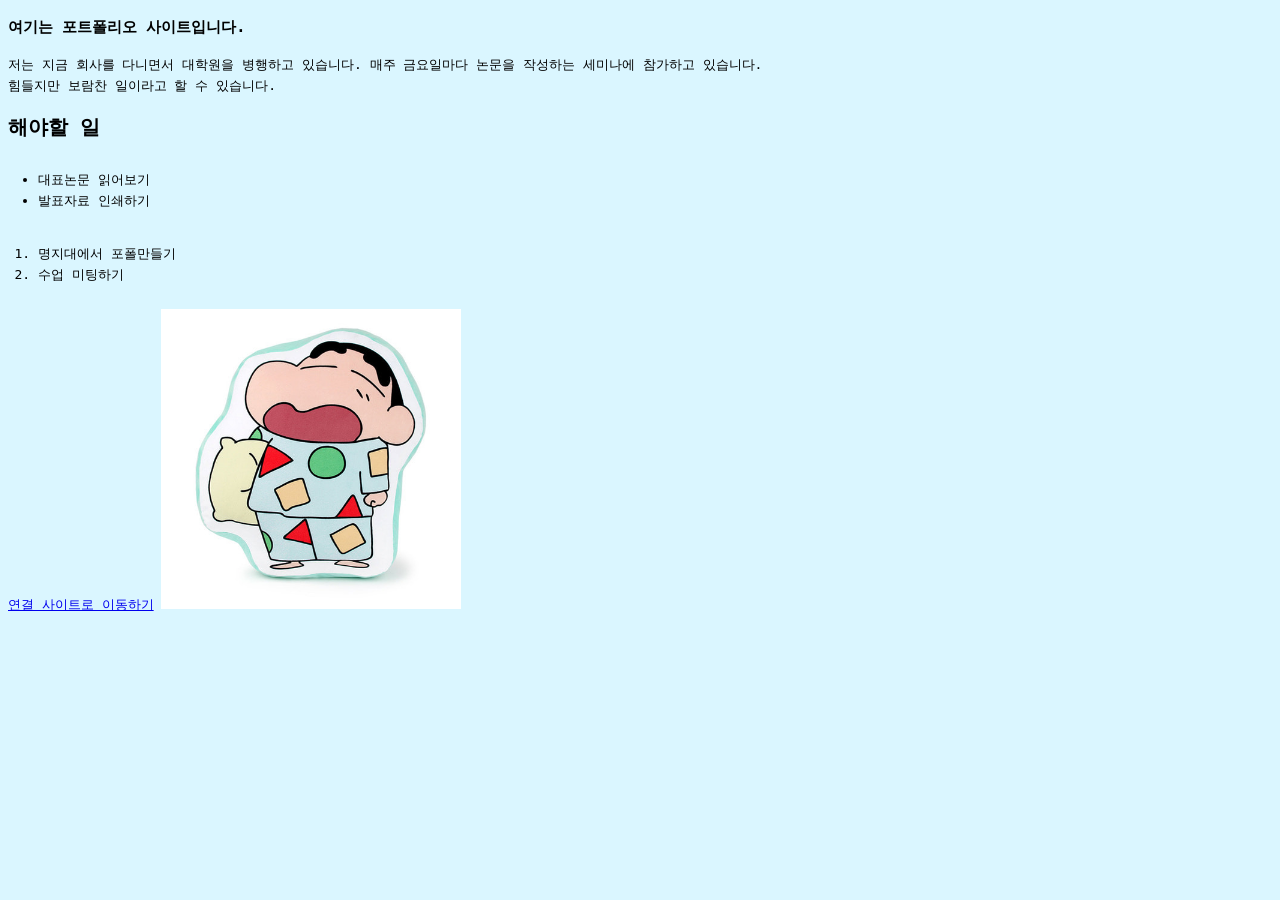
==== index.html @ 798539d0 "main 파일 이름 변경 (index.html)" ====
<!DOCTYPE html>
<html lang="ko">
<head>
	<title>박지인의 포트폴리오</title>
	<link rel='stylesheet' href="./main.css"  >
</head>
<body>
	<div class='container'>
	<h3>여기는 포트폴리오 사이트입니다.</h3>
	<p> 저는 지금 회사를 다니면서 대학원을 병행하고 있습니다. 매주 금요일마다 논문을 작성하는 세미나에 참가하고 있습니다. <br>
	힘들지만 보람찬 일이라고 할 수 있습니다.</p>
	</div>

	<div>
	<h2>해야할 일</h2>
	<ul>
		<li>대표논문 읽어보기</li>
		<li>발표자료 인쇄하기</li>
	</ul>
	<ol>
		<li>명지대에서 포폴만들기</li>
		<li>수업 미팅하기</li>
	</ol>
	</div>

	<div>
	<a href='https://www.naver.com/'>연결 사이트로 이동하기</a>

	<img src='./image/profile.jpg' alt='대표이미지사진'>
	</div>
</body>
---- main.css ----
body {
	background : #DAF6FF;
	font-family: monospace;
	line-height: 1.6;
}

ul, ol {
	padding: 10px 30px ;
}

img{
	width: 300px;
	height: 300px;
}
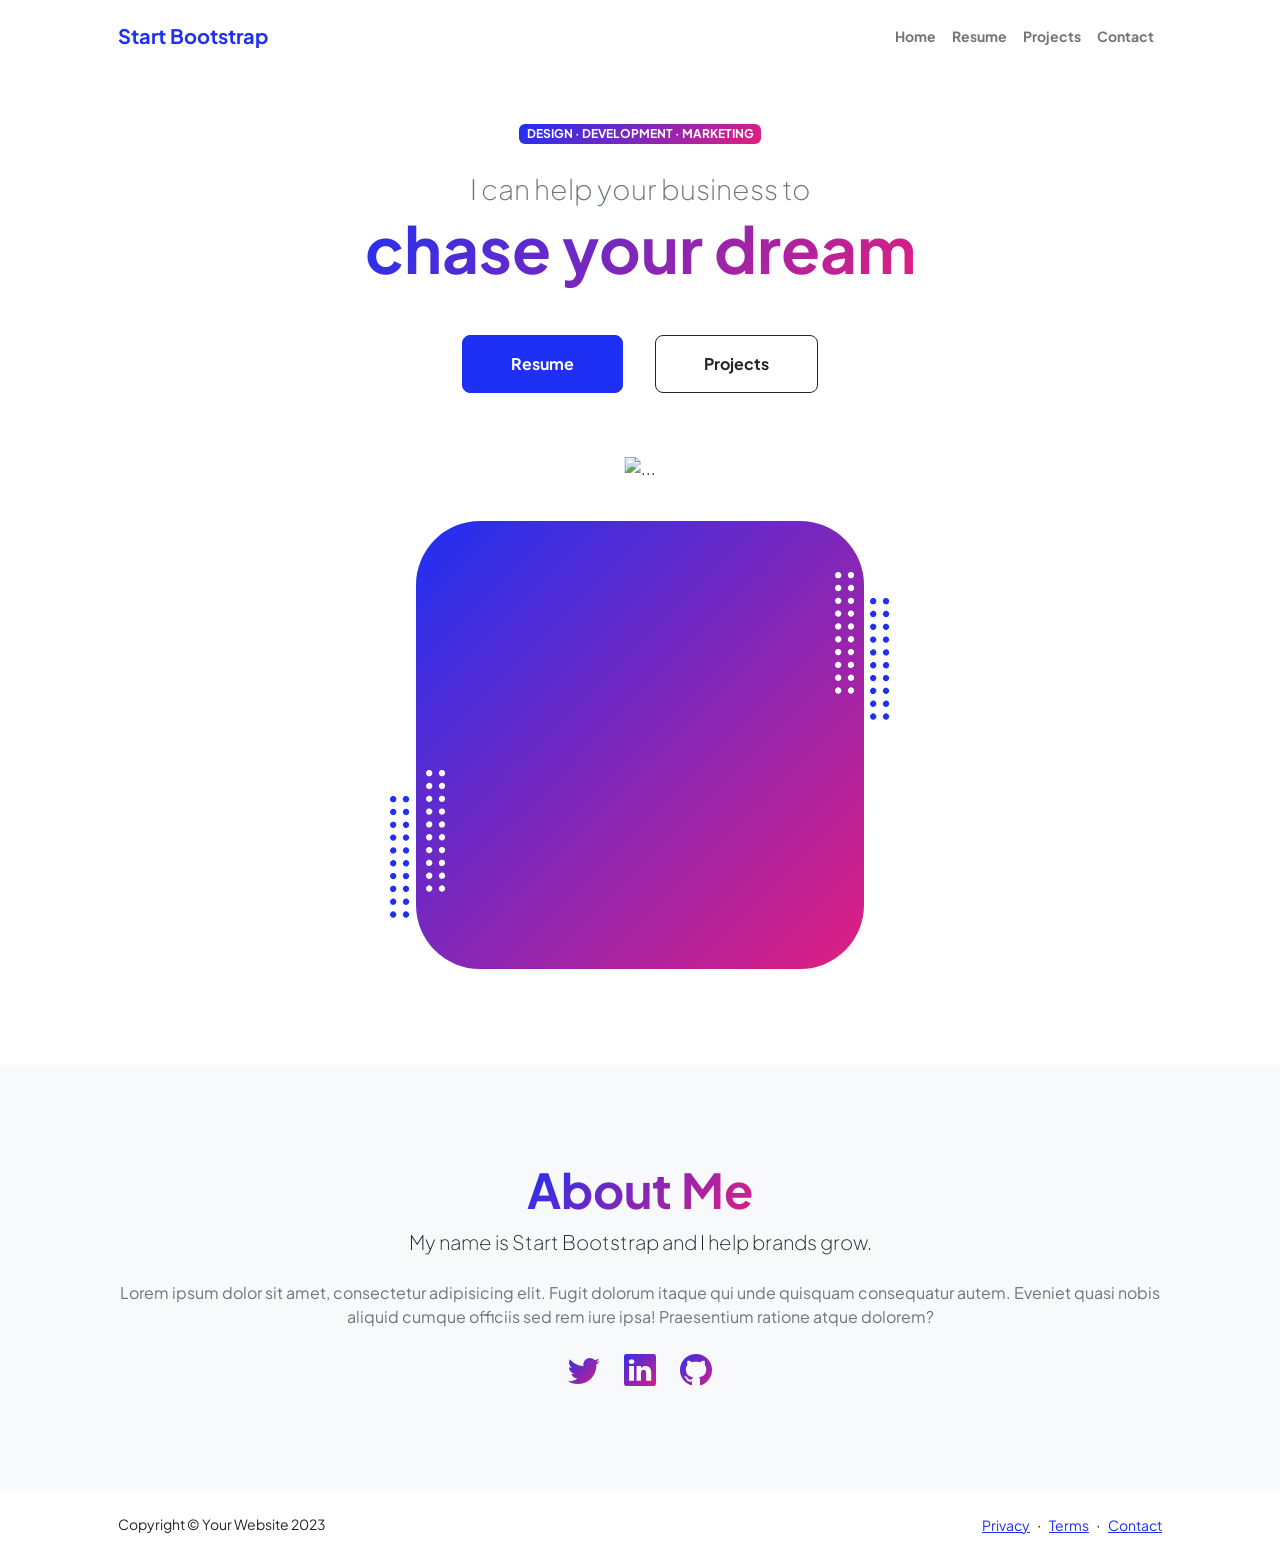
==== commit fe34a690: "first commit" ====
--- a/index.html
+++ b/index.html
@@ -1,31 +1,218 @@
 <!DOCTYPE html>
-<html lang="ko">
-<head>
-	<title>박지인의 포트폴리오</title>
-	<link rel='stylesheet' href="./main.css"  >
-</head>
-<body>
-	<div class='container'>
-	<h3>여기는 포트폴리오 사이트입니다.</h3>
-	<p> 저는 지금 회사를 다니면서 대학원을 병행하고 있습니다. 매주 금요일마다 논문을 작성하는 세미나에 참가하고 있습니다. <br>
-	힘들지만 보람찬 일이라고 할 수 있습니다.</p>
-	</div>
-
-	<div>
-	<h2>해야할 일</h2>
-	<ul>
-		<li>대표논문 읽어보기</li>
-		<li>발표자료 인쇄하기</li>
-	</ul>
-	<ol>
-		<li>명지대에서 포폴만들기</li>
-		<li>수업 미팅하기</li>
-	</ol>
-	</div>
-
-	<div>
-	<a href='https://www.naver.com/'>연결 사이트로 이동하기</a>
-
-	<img src='./image/profile.jpg' alt='대표이미지사진'>
-	</div>
-</body>+<html lang="en">
+    <head>
+        <meta charset="utf-8" />
+        <meta name="viewport" content="width=device-width, initial-scale=1, shrink-to-fit=no" />
+        <meta name="description" content="" />
+        <meta name="author" content="" />
+        <title>Personal - Start Bootstrap Theme</title>
+        <!-- Favicon-->
+        <link rel="icon" type="image/x-icon" href="assets/favicon.ico" />
+        <!-- Custom Google font-->
+        <link rel="preconnect" href="https://fonts.googleapis.com" />
+        <link rel="preconnect" href="https://fonts.gstatic.com" crossorigin />
+        <link href="https://fonts.googleapis.com/css2?family=Plus+Jakarta+Sans:wght@100;200;300;400;500;600;700;800;900&amp;display=swap" rel="stylesheet" />
+        <!-- Bootstrap icons-->
+        <link href="https://cdn.jsdelivr.net/npm/bootstrap-icons@1.8.1/font/bootstrap-icons.css" rel="stylesheet" />
+        <!-- Core theme CSS (includes Bootstrap)-->
+        <link href="css/styles.css" rel="stylesheet" />
+    </head>
+    <body class="d-flex flex-column h-100">
+        <main class="flex-shrink-0">
+            <!-- Navigation-->
+            <nav class="navbar navbar-expand-lg navbar-light bg-white py-3">
+                <div class="container px-5">
+                    <a class="navbar-brand" href="index.html"><span class="fw-bolder text-primary">Start Bootstrap</span></a>
+                    <button class="navbar-toggler" type="button" data-bs-toggle="collapse" data-bs-target="#navbarSupportedContent" aria-controls="navbarSupportedContent" aria-expanded="false" aria-label="Toggle navigation"><span class="navbar-toggler-icon"></span></button>
+                    <div class="collapse navbar-collapse" id="navbarSupportedContent">
+                        <ul class="navbar-nav ms-auto mb-2 mb-lg-0 small fw-bolder">
+                            <li class="nav-item"><a class="nav-link" href="index.html">Home</a></li>
+                            <li class="nav-item"><a class="nav-link" href="resume.html">Resume</a></li>
+                            <li class="nav-item"><a class="nav-link" href="projects.html">Projects</a></li>
+                            <li class="nav-item"><a class="nav-link" href="contact.html">Contact</a></li>
+                        </ul>
+                    </div>
+                </div>
+            </nav>
+            <!-- Header-->
+            <header class="py-5">
+                <div class="container px-5 pb-5">
+                    <div class="row gx-5 align-items-center">
+                        <div class="col-xxl-5">
+                            <!-- Header text content-->
+                            <div class="text-center text-xxl-start">
+                                <div class="badge bg-gradient-primary-to-secondary text-white mb-4"><div class="text-uppercase">Design &middot; Development &middot; Marketing</div></div>
+                                <div class="fs-3 fw-light text-muted">I can help your business to</div>
+                                <h1 class="display-3 fw-bolder mb-5"><span class="text-gradient d-inline">chase your dream</span></h1>
+                                <div class="d-grid gap-3 d-sm-flex justify-content-sm-center justify-content-xxl-start mb-3">
+                                    <a class="btn btn-primary btn-lg px-5 py-3 me-sm-3 fs-6 fw-bolder" href="resume.html">Resume</a>
+                                    <a class="btn btn-outline-dark btn-lg px-5 py-3 fs-6 fw-bolder" href="projects.html">Projects</a>
+                                </div>
+                            </div>
+                        </div>
+                        <div class="col-xxl-7">
+                            <!-- Header profile picture-->
+                            <div class="d-flex justify-content-center mt-5 mt-xxl-0">
+                                <div class="profile bg-gradient-primary-to-secondary">
+                                    <!-- TIP: For best results, use a photo with a transparent background like the demo example below-->
+                                    <!-- Watch a tutorial on how to do this on YouTube (link)-->
+                                    <img class="profile-img" src="assets/profile.png" alt="..." />
+                                    <div class="dots-1">
+                                        <!-- SVG Dots-->
+                                        <svg version="1.1" xmlns="http://www.w3.org/2000/svg" xmlns:xlink="http://www.w3.org/1999/xlink" x="0px" y="0px" viewBox="0 0 191.6 1215.4" style="enable-background: new 0 0 191.6 1215.4" xml:space="preserve">
+                                            <g transform="translate(0.000000,1280.000000) scale(0.100000,-0.100000)">
+                                                <path d="M227.7,12788.6c-105-35-200-141-222-248c-43-206,163-412,369-369c155,32,275,190,260,339c-11,105-90,213-190,262        C383.7,12801.6,289.7,12808.6,227.7,12788.6z"></path>
+                                                <path d="M1507.7,12788.6c-151-50-253-216-222-362c25-119,136-230,254-255c194-41,395,142,375,339c-11,105-90,213-190,262        C1663.7,12801.6,1569.7,12808.6,1507.7,12788.6z"></path>
+                                                <path d="M227.7,11508.6c-105-35-200-141-222-248c-43-206,163-412,369-369c155,32,275,190,260,339c-11,105-90,213-190,262        C383.7,11521.6,289.7,11528.6,227.7,11508.6z"></path>
+                                                <path d="M1507.7,11508.6c-151-50-253-216-222-362c25-119,136-230,254-255c194-41,395,142,375,339c-11,105-90,213-190,262        C1663.7,11521.6,1569.7,11528.6,1507.7,11508.6z"></path>
+                                                <path d="M227.7,10228.6c-105-35-200-141-222-248c-43-206,163-412,369-369c155,32,275,190,260,339c-11,105-90,213-190,262        C383.7,10241.6,289.7,10248.6,227.7,10228.6z"></path>
+                                                <path d="M1507.7,10228.6c-105-35-200-141-222-248c-43-206,163-412,369-369c155,32,275,190,260,339c-11,105-90,213-190,262        C1663.7,10241.6,1569.7,10248.6,1507.7,10228.6z"></path>
+                                                <path d="M227.7,8948.6c-105-35-200-141-222-248c-43-206,163-412,369-369c155,32,275,190,260,339c-11,105-90,213-190,262        C383.7,8961.6,289.7,8968.6,227.7,8948.6z"></path>
+                                                <path d="M1507.7,8948.6c-105-35-200-141-222-248c-43-206,163-412,369-369c155,32,275,190,260,339c-11,105-90,213-190,262        C1663.7,8961.6,1569.7,8968.6,1507.7,8948.6z"></path>
+                                                <path d="M227.7,7668.6c-105-35-200-141-222-248c-43-206,163-412,369-369c155,32,275,190,260,339c-11,105-90,213-190,262        C383.7,7681.6,289.7,7688.6,227.7,7668.6z"></path>
+                                                <path d="M1507.7,7668.6c-105-35-200-141-222-248c-43-206,163-412,369-369c155,32,275,190,260,339c-11,105-90,213-190,262        C1663.7,7681.6,1569.7,7688.6,1507.7,7668.6z"></path>
+                                                <path d="M227.7,6388.6c-105-35-200-141-222-248c-43-206,163-412,369-369c155,32,275,190,260,339c-11,105-90,213-190,262        C383.7,6401.6,289.7,6408.6,227.7,6388.6z"></path>
+                                                <path d="M1507.7,6388.6c-105-35-200-141-222-248c-43-206,163-412,369-369c155,32,275,190,260,339c-11,105-90,213-190,262        C1663.7,6401.6,1569.7,6408.6,1507.7,6388.6z"></path>
+                                                <path d="M227.7,5108.6c-105-35-200-141-222-248c-43-206,163-412,369-369c155,32,275,190,260,339c-11,105-90,213-190,262        C383.7,5121.6,289.7,5128.6,227.7,5108.6z"></path>
+                                                <path d="M1507.7,5108.6c-105-35-200-141-222-248c-43-206,163-412,369-369c155,32,275,190,260,339c-11,105-90,213-190,262        C1663.7,5121.6,1569.7,5128.6,1507.7,5108.6z"></path>
+                                                <path d="M227.7,3828.6c-105-35-200-141-222-248c-43-206,163-412,369-369c155,32,275,190,260,339c-11,105-90,213-190,262        C383.7,3841.6,289.7,3848.6,227.7,3828.6z"></path>
+                                                <path d="M1507.7,3828.6c-105-35-200-141-222-248c-43-206,163-412,369-369c155,32,275,190,260,339c-11,105-90,213-190,262        C1663.7,3841.6,1569.7,3848.6,1507.7,3828.6z"></path>
+                                                <path d="M227.7,2548.6c-105-35-200-141-222-248c-43-206,163-412,369-369c155,32,275,190,260,339c-11,105-90,213-190,262        C383.7,2561.6,289.7,2568.6,227.7,2548.6z"></path>
+                                                <path d="M1507.7,2548.6c-105-35-200-141-222-248c-43-206,163-412,369-369c155,32,275,190,260,339c-11,105-90,213-190,262        C1663.7,2561.6,1569.7,2568.6,1507.7,2548.6z"></path>
+                                                <path d="M227.7,1268.6c-105-35-200-141-222-248c-43-206,163-412,369-369c155,32,275,190,260,339c-11,105-90,213-190,262        C383.7,1281.6,289.7,1288.6,227.7,1268.6z"></path>
+                                                <path d="M1507.7,1268.6c-105-35-200-141-222-248c-43-206,163-412,369-369c155,32,275,190,260,339c-11,105-90,213-190,262        C1663.7,1281.6,1569.7,1288.6,1507.7,1268.6z"></path>
+                                            </g>
+                                        </svg>
+                                        <!-- END of SVG dots-->
+                                    </div>
+                                    <div class="dots-2">
+                                        <!-- SVG Dots-->
+                                        <svg version="1.1" xmlns="http://www.w3.org/2000/svg" xmlns:xlink="http://www.w3.org/1999/xlink" x="0px" y="0px" viewBox="0 0 191.6 1215.4" style="enable-background: new 0 0 191.6 1215.4" xml:space="preserve">
+                                            <g transform="translate(0.000000,1280.000000) scale(0.100000,-0.100000)">
+                                                <path d="M227.7,12788.6c-105-35-200-141-222-248c-43-206,163-412,369-369c155,32,275,190,260,339c-11,105-90,213-190,262        C383.7,12801.6,289.7,12808.6,227.7,12788.6z"></path>
+                                                <path d="M1507.7,12788.6c-151-50-253-216-222-362c25-119,136-230,254-255c194-41,395,142,375,339c-11,105-90,213-190,262        C1663.7,12801.6,1569.7,12808.6,1507.7,12788.6z"></path>
+                                                <path d="M227.7,11508.6c-105-35-200-141-222-248c-43-206,163-412,369-369c155,32,275,190,260,339c-11,105-90,213-190,262        C383.7,11521.6,289.7,11528.6,227.7,11508.6z"></path>
+                                                <path d="M1507.7,11508.6c-151-50-253-216-222-362c25-119,136-230,254-255c194-41,395,142,375,339c-11,105-90,213-190,262        C1663.7,11521.6,1569.7,11528.6,1507.7,11508.6z"></path>
+                                                <path d="M227.7,10228.6c-105-35-200-141-222-248c-43-206,163-412,369-369c155,32,275,190,260,339c-11,105-90,213-190,262        C383.7,10241.6,289.7,10248.6,227.7,10228.6z"></path>
+                                                <path d="M1507.7,10228.6c-105-35-200-141-222-248c-43-206,163-412,369-369c155,32,275,190,260,339c-11,105-90,213-190,262        C1663.7,10241.6,1569.7,10248.6,1507.7,10228.6z"></path>
+                                                <path d="M227.7,8948.6c-105-35-200-141-222-248c-43-206,163-412,369-369c155,32,275,190,260,339c-11,105-90,213-190,262        C383.7,8961.6,289.7,8968.6,227.7,8948.6z"></path>
+                                                <path d="M1507.7,8948.6c-105-35-200-141-222-248c-43-206,163-412,369-369c155,32,275,190,260,339c-11,105-90,213-190,262        C1663.7,8961.6,1569.7,8968.6,1507.7,8948.6z"></path>
+                                                <path d="M227.7,7668.6c-105-35-200-141-222-248c-43-206,163-412,369-369c155,32,275,190,260,339c-11,105-90,213-190,262        C383.7,7681.6,289.7,7688.6,227.7,7668.6z"></path>
+                                                <path d="M1507.7,7668.6c-105-35-200-141-222-248c-43-206,163-412,369-369c155,32,275,190,260,339c-11,105-90,213-190,262        C1663.7,7681.6,1569.7,7688.6,1507.7,7668.6z"></path>
+                                                <path d="M227.7,6388.6c-105-35-200-141-222-248c-43-206,163-412,369-369c155,32,275,190,260,339c-11,105-90,213-190,262        C383.7,6401.6,289.7,6408.6,227.7,6388.6z"></path>
+                                                <path d="M1507.7,6388.6c-105-35-200-141-222-248c-43-206,163-412,369-369c155,32,275,190,260,339c-11,105-90,213-190,262        C1663.7,6401.6,1569.7,6408.6,1507.7,6388.6z"></path>
+                                                <path d="M227.7,5108.6c-105-35-200-141-222-248c-43-206,163-412,369-369c155,32,275,190,260,339c-11,105-90,213-190,262        C383.7,5121.6,289.7,5128.6,227.7,5108.6z"></path>
+                                                <path d="M1507.7,5108.6c-105-35-200-141-222-248c-43-206,163-412,369-369c155,32,275,190,260,339c-11,105-90,213-190,262        C1663.7,5121.6,1569.7,5128.6,1507.7,5108.6z"></path>
+                                                <path d="M227.7,3828.6c-105-35-200-141-222-248c-43-206,163-412,369-369c155,32,275,190,260,339c-11,105-90,213-190,262        C383.7,3841.6,289.7,3848.6,227.7,3828.6z"></path>
+                                                <path d="M1507.7,3828.6c-105-35-200-141-222-248c-43-206,163-412,369-369c155,32,275,190,260,339c-11,105-90,213-190,262        C1663.7,3841.6,1569.7,3848.6,1507.7,3828.6z"></path>
+                                                <path d="M227.7,2548.6c-105-35-200-141-222-248c-43-206,163-412,369-369c155,32,275,190,260,339c-11,105-90,213-190,262        C383.7,2561.6,289.7,2568.6,227.7,2548.6z"></path>
+                                                <path d="M1507.7,2548.6c-105-35-200-141-222-248c-43-206,163-412,369-369c155,32,275,190,260,339c-11,105-90,213-190,262        C1663.7,2561.6,1569.7,2568.6,1507.7,2548.6z"></path>
+                                                <path d="M227.7,1268.6c-105-35-200-141-222-248c-43-206,163-412,369-369c155,32,275,190,260,339c-11,105-90,213-190,262        C383.7,1281.6,289.7,1288.6,227.7,1268.6z"></path>
+                                                <path d="M1507.7,1268.6c-105-35-200-141-222-248c-43-206,163-412,369-369c155,32,275,190,260,339c-11,105-90,213-190,262        C1663.7,1281.6,1569.7,1288.6,1507.7,1268.6z"></path>
+                                            </g>
+                                        </svg>
+                                        <!-- END of SVG dots-->
+                                    </div>
+                                    <div class="dots-3">
+                                        <!-- SVG Dots-->
+                                        <svg version="1.1" xmlns="http://www.w3.org/2000/svg" xmlns:xlink="http://www.w3.org/1999/xlink" x="0px" y="0px" viewBox="0 0 191.6 1215.4" style="enable-background: new 0 0 191.6 1215.4" xml:space="preserve">
+                                            <g transform="translate(0.000000,1280.000000) scale(0.100000,-0.100000)">
+                                                <path d="M227.7,12788.6c-105-35-200-141-222-248c-43-206,163-412,369-369c155,32,275,190,260,339c-11,105-90,213-190,262        C383.7,12801.6,289.7,12808.6,227.7,12788.6z"></path>
+                                                <path d="M1507.7,12788.6c-151-50-253-216-222-362c25-119,136-230,254-255c194-41,395,142,375,339c-11,105-90,213-190,262        C1663.7,12801.6,1569.7,12808.6,1507.7,12788.6z"></path>
+                                                <path d="M227.7,11508.6c-105-35-200-141-222-248c-43-206,163-412,369-369c155,32,275,190,260,339c-11,105-90,213-190,262        C383.7,11521.6,289.7,11528.6,227.7,11508.6z"></path>
+                                                <path d="M1507.7,11508.6c-151-50-253-216-222-362c25-119,136-230,254-255c194-41,395,142,375,339c-11,105-90,213-190,262        C1663.7,11521.6,1569.7,11528.6,1507.7,11508.6z"></path>
+                                                <path d="M227.7,10228.6c-105-35-200-141-222-248c-43-206,163-412,369-369c155,32,275,190,260,339c-11,105-90,213-190,262        C383.7,10241.6,289.7,10248.6,227.7,10228.6z"></path>
+                                                <path d="M1507.7,10228.6c-105-35-200-141-222-248c-43-206,163-412,369-369c155,32,275,190,260,339c-11,105-90,213-190,262        C1663.7,10241.6,1569.7,10248.6,1507.7,10228.6z"></path>
+                                                <path d="M227.7,8948.6c-105-35-200-141-222-248c-43-206,163-412,369-369c155,32,275,190,260,339c-11,105-90,213-190,262        C383.7,8961.6,289.7,8968.6,227.7,8948.6z"></path>
+                                                <path d="M1507.7,8948.6c-105-35-200-141-222-248c-43-206,163-412,369-369c155,32,275,190,260,339c-11,105-90,213-190,262        C1663.7,8961.6,1569.7,8968.6,1507.7,8948.6z"></path>
+                                                <path d="M227.7,7668.6c-105-35-200-141-222-248c-43-206,163-412,369-369c155,32,275,190,260,339c-11,105-90,213-190,262        C383.7,7681.6,289.7,7688.6,227.7,7668.6z"></path>
+                                                <path d="M1507.7,7668.6c-105-35-200-141-222-248c-43-206,163-412,369-369c155,32,275,190,260,339c-11,105-90,213-190,262        C1663.7,7681.6,1569.7,7688.6,1507.7,7668.6z"></path>
+                                                <path d="M227.7,6388.6c-105-35-200-141-222-248c-43-206,163-412,369-369c155,32,275,190,260,339c-11,105-90,213-190,262        C383.7,6401.6,289.7,6408.6,227.7,6388.6z"></path>
+                                                <path d="M1507.7,6388.6c-105-35-200-141-222-248c-43-206,163-412,369-369c155,32,275,190,260,339c-11,105-90,213-190,262        C1663.7,6401.6,1569.7,6408.6,1507.7,6388.6z"></path>
+                                                <path d="M227.7,5108.6c-105-35-200-141-222-248c-43-206,163-412,369-369c155,32,275,190,260,339c-11,105-90,213-190,262        C383.7,5121.6,289.7,5128.6,227.7,5108.6z"></path>
+                                                <path d="M1507.7,5108.6c-105-35-200-141-222-248c-43-206,163-412,369-369c155,32,275,190,260,339c-11,105-90,213-190,262        C1663.7,5121.6,1569.7,5128.6,1507.7,5108.6z"></path>
+                                                <path d="M227.7,3828.6c-105-35-200-141-222-248c-43-206,163-412,369-369c155,32,275,190,260,339c-11,105-90,213-190,262        C383.7,3841.6,289.7,3848.6,227.7,3828.6z"></path>
+                                                <path d="M1507.7,3828.6c-105-35-200-141-222-248c-43-206,163-412,369-369c155,32,275,190,260,339c-11,105-90,213-190,262        C1663.7,3841.6,1569.7,3848.6,1507.7,3828.6z"></path>
+                                                <path d="M227.7,2548.6c-105-35-200-141-222-248c-43-206,163-412,369-369c155,32,275,190,260,339c-11,105-90,213-190,262        C383.7,2561.6,289.7,2568.6,227.7,2548.6z"></path>
+                                                <path d="M1507.7,2548.6c-105-35-200-141-222-248c-43-206,163-412,369-369c155,32,275,190,260,339c-11,105-90,213-190,262        C1663.7,2561.6,1569.7,2568.6,1507.7,2548.6z"></path>
+                                                <path d="M227.7,1268.6c-105-35-200-141-222-248c-43-206,163-412,369-369c155,32,275,190,260,339c-11,105-90,213-190,262        C383.7,1281.6,289.7,1288.6,227.7,1268.6z"></path>
+                                                <path d="M1507.7,1268.6c-105-35-200-141-222-248c-43-206,163-412,369-369c155,32,275,190,260,339c-11,105-90,213-190,262        C1663.7,1281.6,1569.7,1288.6,1507.7,1268.6z"></path>
+                                            </g>
+                                        </svg>
+                                        <!-- END of SVG dots-->
+                                    </div>
+                                    <div class="dots-4">
+                                        <!-- SVG Dots-->
+                                        <svg version="1.1" xmlns="http://www.w3.org/2000/svg" xmlns:xlink="http://www.w3.org/1999/xlink" x="0px" y="0px" viewBox="0 0 191.6 1215.4" style="enable-background: new 0 0 191.6 1215.4" xml:space="preserve">
+                                            <g transform="translate(0.000000,1280.000000) scale(0.100000,-0.100000)">
+                                                <path d="M227.7,12788.6c-105-35-200-141-222-248c-43-206,163-412,369-369c155,32,275,190,260,339c-11,105-90,213-190,262        C383.7,12801.6,289.7,12808.6,227.7,12788.6z"></path>
+                                                <path d="M1507.7,12788.6c-151-50-253-216-222-362c25-119,136-230,254-255c194-41,395,142,375,339c-11,105-90,213-190,262        C1663.7,12801.6,1569.7,12808.6,1507.7,12788.6z"></path>
+                                                <path d="M227.7,11508.6c-105-35-200-141-222-248c-43-206,163-412,369-369c155,32,275,190,260,339c-11,105-90,213-190,262        C383.7,11521.6,289.7,11528.6,227.7,11508.6z"></path>
+                                                <path d="M1507.7,11508.6c-151-50-253-216-222-362c25-119,136-230,254-255c194-41,395,142,375,339c-11,105-90,213-190,262        C1663.7,11521.6,1569.7,11528.6,1507.7,11508.6z"></path>
+                                                <path d="M227.7,10228.6c-105-35-200-141-222-248c-43-206,163-412,369-369c155,32,275,190,260,339c-11,105-90,213-190,262        C383.7,10241.6,289.7,10248.6,227.7,10228.6z"></path>
+                                                <path d="M1507.7,10228.6c-105-35-200-141-222-248c-43-206,163-412,369-369c155,32,275,190,260,339c-11,105-90,213-190,262        C1663.7,10241.6,1569.7,10248.6,1507.7,10228.6z"></path>
+                                                <path d="M227.7,8948.6c-105-35-200-141-222-248c-43-206,163-412,369-369c155,32,275,190,260,339c-11,105-90,213-190,262        C383.7,8961.6,289.7,8968.6,227.7,8948.6z"></path>
+                                                <path d="M1507.7,8948.6c-105-35-200-141-222-248c-43-206,163-412,369-369c155,32,275,190,260,339c-11,105-90,213-190,262        C1663.7,8961.6,1569.7,8968.6,1507.7,8948.6z"></path>
+                                                <path d="M227.7,7668.6c-105-35-200-141-222-248c-43-206,163-412,369-369c155,32,275,190,260,339c-11,105-90,213-190,262        C383.7,7681.6,289.7,7688.6,227.7,7668.6z"></path>
+                                                <path d="M1507.7,7668.6c-105-35-200-141-222-248c-43-206,163-412,369-369c155,32,275,190,260,339c-11,105-90,213-190,262        C1663.7,7681.6,1569.7,7688.6,1507.7,7668.6z"></path>
+                                                <path d="M227.7,6388.6c-105-35-200-141-222-248c-43-206,163-412,369-369c155,32,275,190,260,339c-11,105-90,213-190,262        C383.7,6401.6,289.7,6408.6,227.7,6388.6z"></path>
+                                                <path d="M1507.7,6388.6c-105-35-200-141-222-248c-43-206,163-412,369-369c155,32,275,190,260,339c-11,105-90,213-190,262        C1663.7,6401.6,1569.7,6408.6,1507.7,6388.6z"></path>
+                                                <path d="M227.7,5108.6c-105-35-200-141-222-248c-43-206,163-412,369-369c155,32,275,190,260,339c-11,105-90,213-190,262        C383.7,5121.6,289.7,5128.6,227.7,5108.6z"></path>
+                                                <path d="M1507.7,5108.6c-105-35-200-141-222-248c-43-206,163-412,369-369c155,32,275,190,260,339c-11,105-90,213-190,262        C1663.7,5121.6,1569.7,5128.6,1507.7,5108.6z"></path>
+                                                <path d="M227.7,3828.6c-105-35-200-141-222-248c-43-206,163-412,369-369c155,32,275,190,260,339c-11,105-90,213-190,262        C383.7,3841.6,289.7,3848.6,227.7,3828.6z"></path>
+                                                <path d="M1507.7,3828.6c-105-35-200-141-222-248c-43-206,163-412,369-369c155,32,275,190,260,339c-11,105-90,213-190,262        C1663.7,3841.6,1569.7,3848.6,1507.7,3828.6z"></path>
+                                                <path d="M227.7,2548.6c-105-35-200-141-222-248c-43-206,163-412,369-369c155,32,275,190,260,339c-11,105-90,213-190,262        C383.7,2561.6,289.7,2568.6,227.7,2548.6z"></path>
+                                                <path d="M1507.7,2548.6c-105-35-200-141-222-248c-43-206,163-412,369-369c155,32,275,190,260,339c-11,105-90,213-190,262        C1663.7,2561.6,1569.7,2568.6,1507.7,2548.6z"></path>
+                                                <path d="M227.7,1268.6c-105-35-200-141-222-248c-43-206,163-412,369-369c155,32,275,190,260,339c-11,105-90,213-190,262        C383.7,1281.6,289.7,1288.6,227.7,1268.6z"></path>
+                                                <path d="M1507.7,1268.6c-105-35-200-141-222-248c-43-206,163-412,369-369c155,32,275,190,260,339c-11,105-90,213-190,262        C1663.7,1281.6,1569.7,1288.6,1507.7,1268.6z"></path>
+                                            </g>
+                                        </svg>
+                                        <!-- END of SVG dots-->
+                                    </div>
+                                </div>
+                            </div>
+                        </div>
+                    </div>
+                </div>
+            </header>
+            <!-- About Section-->
+            <section class="bg-light py-5">
+                <div class="container px-5">
+                    <div class="row gx-5 justify-content-center">
+                        <div class="col-xxl-8">
+                            <div class="text-center my-5">
+                                <h2 class="display-5 fw-bolder"><span class="text-gradient d-inline">About Me</span></h2>
+                                <p class="lead fw-light mb-4">My name is Start Bootstrap and I help brands grow.</p>
+                                <p class="text-muted">Lorem ipsum dolor sit amet, consectetur adipisicing elit. Fugit dolorum itaque qui unde quisquam consequatur autem. Eveniet quasi nobis aliquid cumque officiis sed rem iure ipsa! Praesentium ratione atque dolorem?</p>
+                                <div class="d-flex justify-content-center fs-2 gap-4">
+                                    <a class="text-gradient" href="#!"><i class="bi bi-twitter"></i></a>
+                                    <a class="text-gradient" href="#!"><i class="bi bi-linkedin"></i></a>
+                                    <a class="text-gradient" href="#!"><i class="bi bi-github"></i></a>
+                                </div>
+                            </div>
+                        </div>
+                    </div>
+                </div>
+            </section>
+        </main>
+        <!-- Footer-->
+        <footer class="bg-white py-4 mt-auto">
+            <div class="container px-5">
+                <div class="row align-items-center justify-content-between flex-column flex-sm-row">
+                    <div class="col-auto"><div class="small m-0">Copyright &copy; Your Website 2023</div></div>
+                    <div class="col-auto">
+                        <a class="small" href="#!">Privacy</a>
+                        <span class="mx-1">&middot;</span>
+                        <a class="small" href="#!">Terms</a>
+                        <span class="mx-1">&middot;</span>
+                        <a class="small" href="#!">Contact</a>
+                    </div>
+                </div>
+            </div>
+        </footer>
+        <!-- Bootstrap core JS-->
+        <script src="https://cdn.jsdelivr.net/npm/bootstrap@5.2.3/dist/js/bootstrap.bundle.min.js"></script>
+        <!-- Core theme JS-->
+        <script src="js/scripts.js"></script>
+    </body>
+</html>
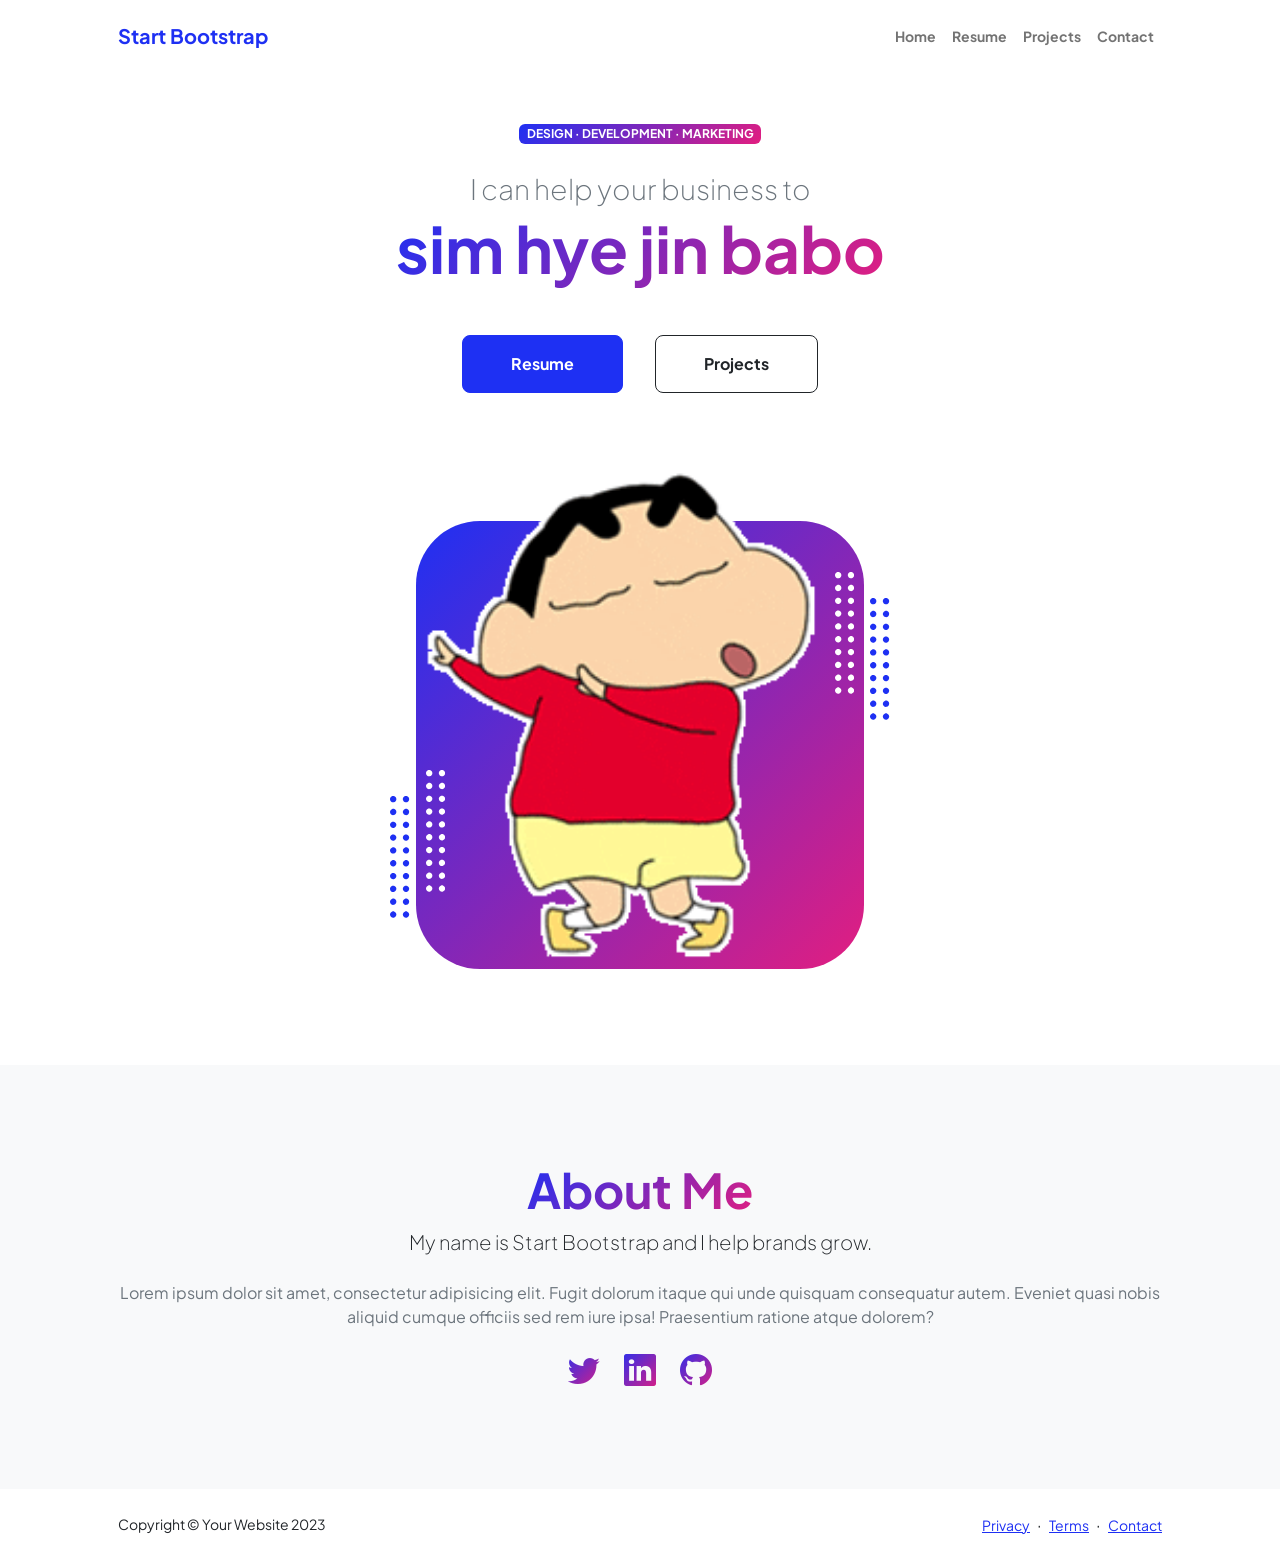
==== commit 9b87aea2: "complete ver" ====
--- a/index.html
+++ b/index.html
@@ -43,7 +43,7 @@
                             <div class="text-center text-xxl-start">
                                 <div class="badge bg-gradient-primary-to-secondary text-white mb-4"><div class="text-uppercase">Design &middot; Development &middot; Marketing</div></div>
                                 <div class="fs-3 fw-light text-muted">I can help your business to</div>
-                                <h1 class="display-3 fw-bolder mb-5"><span class="text-gradient d-inline">chase your dream</span></h1>
+                                <h1 class="display-3 fw-bolder mb-5"><span class="text-gradient d-inline">sim hye jin babo</span></h1>
                                 <div class="d-grid gap-3 d-sm-flex justify-content-sm-center justify-content-xxl-start mb-3">
                                     <a class="btn btn-primary btn-lg px-5 py-3 me-sm-3 fs-6 fw-bolder" href="resume.html">Resume</a>
                                     <a class="btn btn-outline-dark btn-lg px-5 py-3 fs-6 fw-bolder" href="projects.html">Projects</a>
@@ -56,7 +56,7 @@
                                 <div class="profile bg-gradient-primary-to-secondary">
                                     <!-- TIP: For best results, use a photo with a transparent background like the demo example below-->
                                     <!-- Watch a tutorial on how to do this on YouTube (link)-->
-                                    <img class="profile-img" src="assets/profile.png" alt="..." />
+                                    <img class="profile-img" src="assets/gg.gif" alt="..." />
                                     <div class="dots-1">
                                         <!-- SVG Dots-->
                                         <svg version="1.1" xmlns="http://www.w3.org/2000/svg" xmlns:xlink="http://www.w3.org/1999/xlink" x="0px" y="0px" viewBox="0 0 191.6 1215.4" style="enable-background: new 0 0 191.6 1215.4" xml:space="preserve">
